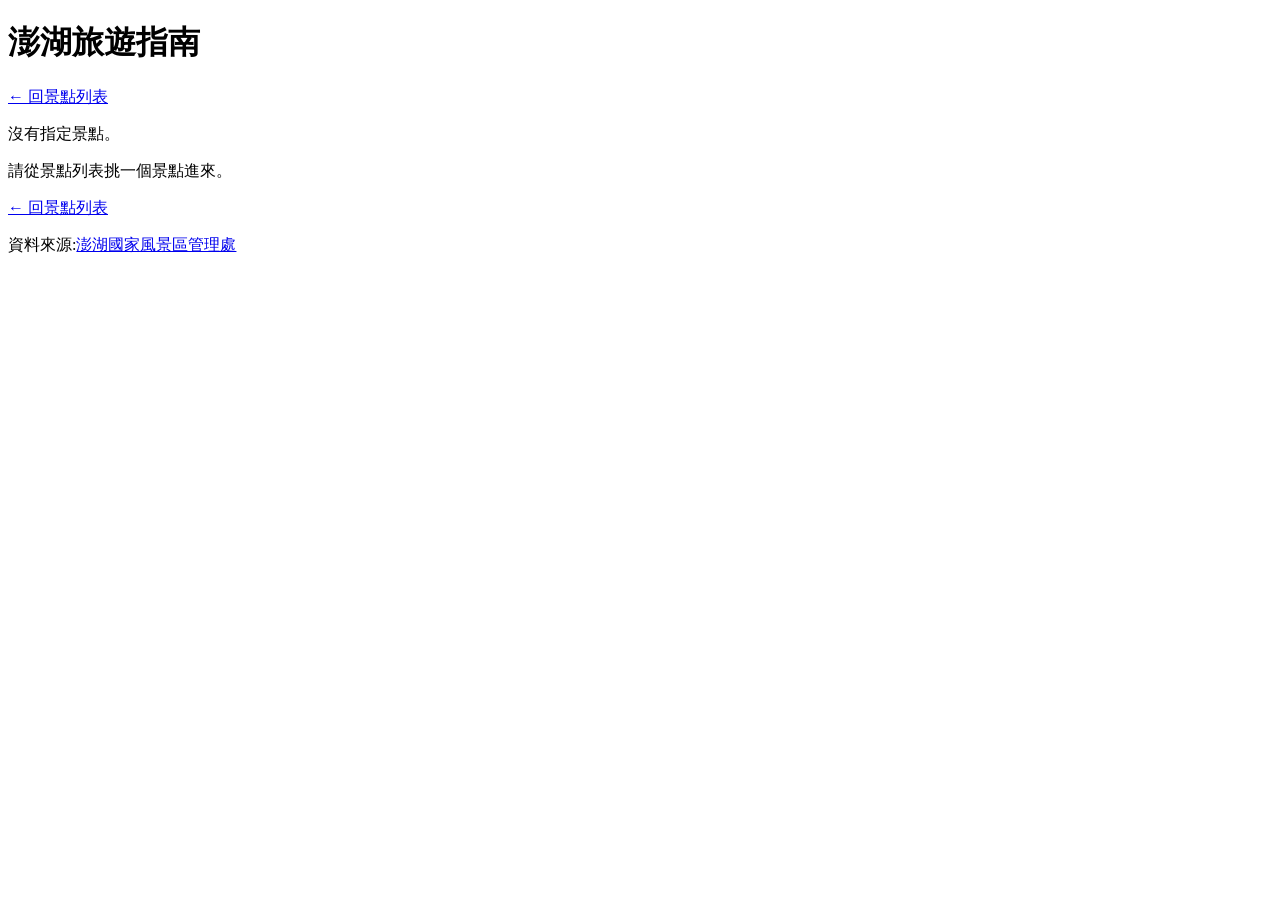
==== place.html @ 27d3d0ed "T2: 專案骨架 — 首頁/詳情頁/JS 模組/文件鏈/空資料占位 - index.html + assets/js/main.js:景點卡片列表,fetch data/places.json,空態友" ====
<!DOCTYPE html>
<html lang="zh-Hant">
<head>
  <meta charset="UTF-8">
  <meta name="viewport" content="width=device-width, initial-scale=1.0">
  <title>景點介紹 | 澎湖旅遊指南</title>
  <!-- T4(Hark)補上視覺實作:assets/css/style.css 目前尚未存在,先 link 占位 -->
  <link rel="stylesheet" href="assets/css/style.css">
</head>
<body>
  <header class="site-header">
    <h1>澎湖旅遊指南</h1>
    <nav><a href="index.html">&larr; 回景點列表</a></nav>
  </header>

  <main>
    <article id="place-detail" class="place-detail" aria-live="polite">
      <!-- 景點詳情由 assets/js/place.js 依 ?id= 動態渲染 -->
      <noscript>本站需要啟用 JavaScript 才能瀏覽景點介紹。</noscript>
    </article>
  </main>

  <footer class="site-footer">
    <p>資料來源:<a href="https://www.penghu-nsa.gov.tw/" target="_blank" rel="noopener">澎湖國家風景區管理處</a></p>
  </footer>

  <script src="assets/js/place.js"></script>
</body>
</html>
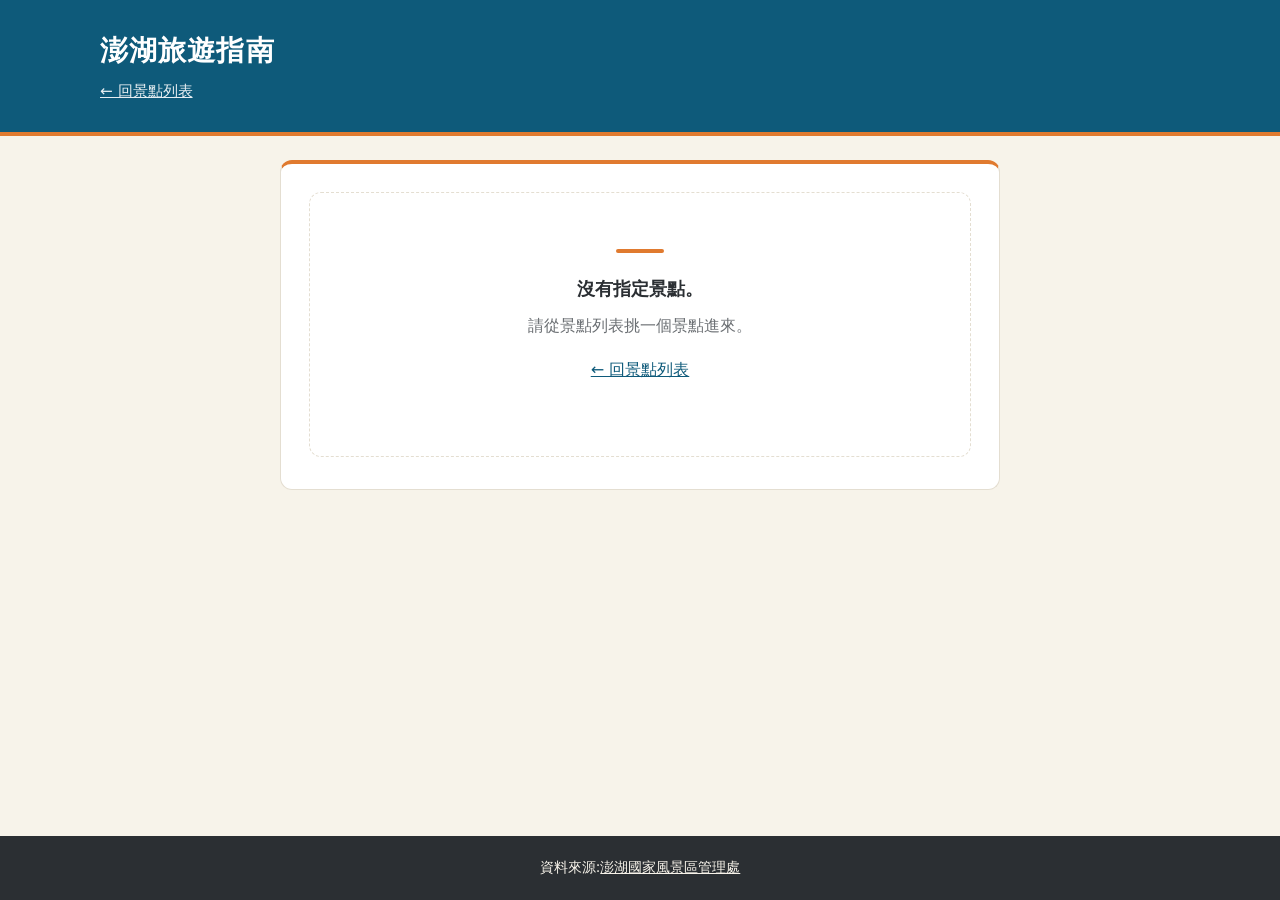
==== commit 1725c1a5: "T3/T4: AGENTS.md、SDD.md、style.css;前端對齊 slug/sources schema 並加地區/類型篩選" ====
--- a/place.html
+++ b/place.html
@@ -4,13 +4,12 @@
   <meta charset="UTF-8">
   <meta name="viewport" content="width=device-width, initial-scale=1.0">
   <title>景點介紹 | 澎湖旅遊指南</title>
-  <!-- T4(Hark)補上視覺實作:assets/css/style.css 目前尚未存在,先 link 占位 -->
   <link rel="stylesheet" href="assets/css/style.css">
 </head>
 <body>
   <header class="site-header">
     <h1>澎湖旅遊指南</h1>
-    <nav><a href="index.html">&larr; 回景點列表</a></nav>
+    <nav class="site-nav"><a href="index.html">&larr; 回景點列表</a></nav>
   </header>
 
   <main>
--- a/assets/css/style.css
+++ b/assets/css/style.css
@@ -0,0 +1,410 @@
+/* =========================================================
+   style.css — 澎湖旅遊指南
+   視覺規範見 AGENTS.md §5。顏色只用下方 CSS 變數,不在別處寫死色碼。
+   ========================================================= */
+
+:root {
+  --color-sand: #F7F3EA;
+  --color-paper: #FFFFFF;
+  --color-basalt: #2B2F33;
+  --color-muted: #6B6F73;
+  --color-sea: #0E5A7A;
+  --color-sea-light: #E3EEF2;
+  --color-gaillardia: #E07A2F;
+  --color-line: #E4DED1;
+
+  --font-base: "PingFang TC", "Noto Sans TC", "Microsoft JhengHei", system-ui, sans-serif;
+  --radius: 12px;
+  --max-width: 1080px;
+  --reading-width: 720px;
+  --shadow: 0 1px 2px rgba(43, 47, 51, 0.06), 0 4px 16px rgba(43, 47, 51, 0.06);
+}
+
+/* ---------- 基礎 ---------- */
+
+*,
+*::before,
+*::after {
+  box-sizing: border-box;
+}
+
+html {
+  -webkit-text-size-adjust: 100%;
+}
+
+body {
+  margin: 0;
+  min-height: 100vh;
+  display: flex;
+  flex-direction: column;
+  background: var(--color-sand);
+  color: var(--color-basalt);
+  font-family: var(--font-base);
+  font-size: 16px;
+  line-height: 1.75;
+}
+
+main {
+  flex: 1;
+  width: 100%;
+  max-width: var(--max-width);
+  margin: 0 auto;
+  padding: 24px 20px 56px;
+}
+
+h1,
+h2,
+h3 {
+  line-height: 1.35;
+  font-weight: 700;
+}
+
+a {
+  color: var(--color-sea);
+}
+
+a:hover {
+  text-decoration-thickness: 2px;
+}
+
+:focus-visible {
+  outline: 3px solid var(--color-gaillardia);
+  outline-offset: 2px;
+}
+
+img {
+  max-width: 100%;
+  display: block;
+}
+
+/* ---------- 頁首 ---------- */
+
+.site-header {
+  background: var(--color-sea);
+  color: var(--color-paper);
+  padding: 32px 20px 28px;
+  border-bottom: 4px solid var(--color-gaillardia);
+}
+
+.site-header > * {
+  max-width: var(--max-width);
+  margin-left: auto;
+  margin-right: auto;
+}
+
+.site-header h1 {
+  margin: 0 auto;
+  font-size: 1.75rem;
+  letter-spacing: 0.04em;
+}
+
+.site-header h1 a {
+  color: inherit;
+  text-decoration: none;
+}
+
+.site-subtitle {
+  margin: 4px auto 0;
+  opacity: 0.85;
+  font-size: 0.95rem;
+}
+
+.site-header nav,
+.site-nav {
+  margin: 8px auto 0;
+  font-size: 0.95rem;
+}
+
+.site-header nav a,
+.site-nav a {
+  color: var(--color-paper);
+  opacity: 0.9;
+}
+
+/* ---------- 篩選列 ---------- */
+
+.filter-bar {
+  display: grid;
+  gap: 12px;
+  margin-bottom: 20px;
+}
+
+.filter-group {
+  display: flex;
+  flex-wrap: wrap;
+  align-items: center;
+  gap: 8px;
+}
+
+.filter-label {
+  min-width: 3em;
+  font-size: 0.9rem;
+  font-weight: 700;
+  color: var(--color-muted);
+}
+
+.filter-chip {
+  appearance: none;
+  border: 1px solid var(--color-line);
+  background: var(--color-paper);
+  color: var(--color-basalt);
+  font: inherit;
+  font-size: 0.9rem;
+  line-height: 1;
+  padding: 8px 14px;
+  border-radius: 999px;
+  cursor: pointer;
+  transition: background-color 0.15s, color 0.15s, border-color 0.15s;
+}
+
+.filter-chip:hover {
+  background: var(--color-sea-light);
+  border-color: var(--color-sea-light);
+}
+
+.filter-chip.is-active {
+  background: var(--color-sea);
+  border-color: var(--color-sea);
+  color: var(--color-paper);
+}
+
+.result-count {
+  margin: 0 0 12px;
+  font-size: 0.9rem;
+  color: var(--color-muted);
+}
+
+/* ---------- 景點卡片列表 ---------- */
+
+.place-list {
+  display: grid;
+  grid-template-columns: 1fr;
+  gap: 16px;
+}
+
+@media (min-width: 640px) {
+  .place-list {
+    grid-template-columns: repeat(2, 1fr);
+  }
+}
+
+@media (min-width: 960px) {
+  .place-list {
+    grid-template-columns: repeat(3, 1fr);
+  }
+}
+
+.place-card {
+  display: flex;
+  flex-direction: column;
+  background: var(--color-paper);
+  border: 1px solid var(--color-line);
+  border-top: 4px solid var(--color-gaillardia);
+  border-radius: var(--radius);
+  overflow: hidden;
+  color: inherit;
+  text-decoration: none;
+  transition: transform 0.15s, box-shadow 0.15s;
+}
+
+.place-card:hover {
+  transform: translateY(-2px);
+  box-shadow: var(--shadow);
+}
+
+.place-card-image {
+  width: 100%;
+  aspect-ratio: 16 / 9;
+  object-fit: cover;
+}
+
+.place-card-body {
+  display: flex;
+  flex-direction: column;
+  gap: 6px;
+  padding: 16px 18px 18px;
+  flex: 1;
+}
+
+.place-card-meta,
+.place-meta {
+  margin: 0;
+  font-size: 0.85rem;
+  color: var(--color-muted);
+}
+
+.place-card-meta strong,
+.place-meta strong {
+  color: var(--color-sea);
+  font-weight: 700;
+}
+
+.place-card-name {
+  margin: 0;
+  font-size: 1.2rem;
+}
+
+.place-card-summary {
+  margin: 0;
+  font-size: 0.95rem;
+  flex: 1;
+}
+
+.place-card-tags,
+.place-tags {
+  display: flex;
+  flex-wrap: wrap;
+  gap: 6px;
+  margin: 4px 0 0;
+  padding: 0;
+  list-style: none;
+}
+
+.tag {
+  font-size: 0.8rem;
+  line-height: 1;
+  padding: 5px 10px;
+  border-radius: 999px;
+  background: var(--color-sea-light);
+  color: var(--color-sea);
+}
+
+/* ---------- 詳情頁 ---------- */
+
+.place-detail {
+  max-width: var(--reading-width);
+  margin: 0 auto;
+  background: var(--color-paper);
+  border: 1px solid var(--color-line);
+  border-top: 4px solid var(--color-gaillardia);
+  border-radius: var(--radius);
+  padding: 28px 28px 32px;
+}
+
+@media (max-width: 480px) {
+  .place-detail {
+    padding: 20px 18px 24px;
+  }
+}
+
+.place-figure {
+  margin: -28px -28px 20px;
+}
+
+.place-image {
+  width: 100%;
+  aspect-ratio: 16 / 9;
+  object-fit: cover;
+}
+
+.place-image-credit {
+  margin: 6px 28px 0;
+  font-size: 0.8rem;
+  color: var(--color-muted);
+}
+
+.place-name {
+  margin: 4px 0 8px;
+  font-size: 1.75rem;
+}
+
+.place-summary {
+  margin: 0 0 20px;
+  font-size: 1.1rem;
+  color: var(--color-sea);
+  font-weight: 700;
+}
+
+.place-description p {
+  margin: 0 0 1em;
+}
+
+.place-address {
+  margin: 16px 0 0;
+  padding-top: 16px;
+  border-top: 1px solid var(--color-line);
+}
+
+.place-tags {
+  margin-top: 12px;
+}
+
+.place-notice {
+  margin: 20px 0 0;
+  padding: 12px 14px;
+  border-left: 4px solid var(--color-gaillardia);
+  background: var(--color-sand);
+  font-size: 0.9rem;
+}
+
+.place-source {
+  margin: 20px 0 0;
+  padding: 0;
+  list-style: none;
+}
+
+.place-source li + li {
+  margin-top: 4px;
+}
+
+.place-updated {
+  margin: 12px 0 0;
+  font-size: 0.85rem;
+  color: var(--color-muted);
+}
+
+/* ---------- 空態 / 狀態訊息 ---------- */
+
+.empty-state {
+  grid-column: 1 / -1;
+  text-align: center;
+  padding: 56px 24px;
+  background: var(--color-paper);
+  border: 1px dashed var(--color-line);
+  border-radius: var(--radius);
+}
+
+.empty-state::before {
+  content: "";
+  display: block;
+  width: 48px;
+  height: 4px;
+  margin: 0 auto 20px;
+  border-radius: 2px;
+  background: var(--color-gaillardia);
+}
+
+.empty-state-title {
+  margin: 0 0 6px;
+  font-size: 1.15rem;
+  font-weight: 700;
+}
+
+.empty-state-hint {
+  margin: 0;
+  color: var(--color-muted);
+}
+
+/* ---------- 頁尾 ---------- */
+
+.site-footer {
+  background: var(--color-basalt);
+  color: var(--color-sand);
+  padding: 20px;
+  font-size: 0.85rem;
+  text-align: center;
+}
+
+.site-footer p {
+  margin: 0;
+}
+
+.site-footer a {
+  color: var(--color-sand);
+}
+
+@media (prefers-reduced-motion: reduce) {
+  * {
+    transition: none !important;
+  }
+}
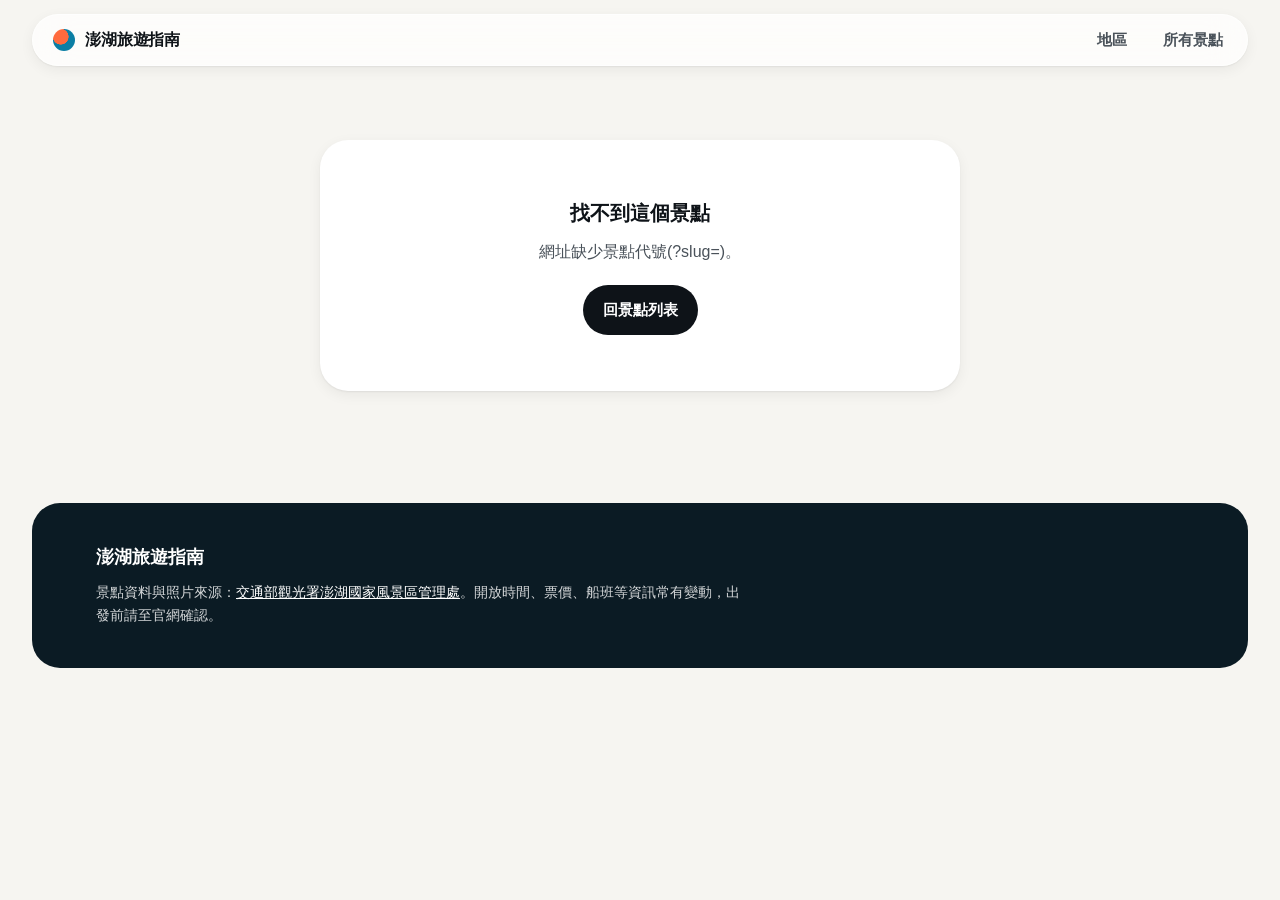
==== commit 33473b47: "feat(T12): 第二階段前端重寫（依 AGENTS.md §5），§5 補 class 清單" ====
--- a/place.html
+++ b/place.html
@@ -4,23 +4,30 @@
   <meta charset="UTF-8">
   <meta name="viewport" content="width=device-width, initial-scale=1.0">
   <title>景點介紹 | 澎湖旅遊指南</title>
+  <meta name="description" content="澎湖景點介紹。資料與照片來源：交通部觀光署澎湖國家風景區管理處。">
   <link rel="stylesheet" href="assets/css/style.css">
 </head>
-<body>
-  <header class="site-header">
-    <h1>澎湖旅遊指南</h1>
-    <nav class="site-nav"><a href="index.html">&larr; 回景點列表</a></nav>
+<body class="page-place">
+  <header class="topbar">
+    <nav class="topbar-inner" aria-label="主要導覽">
+      <a class="brand" href="index.html"><span class="brand-mark" aria-hidden="true"></span>澎湖旅遊指南</a>
+      <div class="topbar-links">
+        <a class="topbar-link" href="index.html#areas">地區</a>
+        <a class="topbar-link" href="index.html#places">所有景點</a>
+      </div>
+    </nav>
   </header>
 
-  <main>
-    <article id="place-detail" class="place-detail" aria-live="polite">
-      <!-- 景點詳情由 assets/js/place.js 依 ?id= 動態渲染 -->
-      <noscript>本站需要啟用 JavaScript 才能瀏覽景點介紹。</noscript>
-    </article>
+  <main id="place-root" aria-live="polite">
+    <!-- 景點詳情由 assets/js/place.js 依 ?slug= 動態渲染（AGENTS.md §5 詳情頁結構） -->
+    <noscript><div class="empty-state"><p class="empty-state-title">本站需要啟用 JavaScript 才能瀏覽景點介紹。</p></div></noscript>
   </main>
 
   <footer class="site-footer">
-    <p>資料來源:<a href="https://www.penghu-nsa.gov.tw/" target="_blank" rel="noopener">澎湖國家風景區管理處</a></p>
+    <div class="footer-inner">
+      <p class="footer-brand">澎湖旅遊指南</p>
+      <p class="footer-text">景點資料與照片來源：<a href="https://www.penghu-nsa.gov.tw/" target="_blank" rel="noopener">交通部觀光署澎湖國家風景區管理處</a>。開放時間、票價、船班等資訊常有變動，出發前請至官網確認。</p>
+    </div>
   </footer>
 
   <script src="assets/js/place.js"></script>
--- a/assets/css/style.css
+++ b/assets/css/style.css
@@ -1,410 +1,478 @@
-/* =========================================================
-   style.css — 澎湖旅遊指南
-   視覺規範見 AGENTS.md §5。顏色只用下方 CSS 變數,不在別處寫死色碼。
-   ========================================================= */
+/* ==========================================================================
+   style.css — 澎湖旅遊指南 唯一樣式檔(第二階段,規範見 AGENTS.md §5)
+   現代、照片優先:Apple 式浮動導覽 / Airbnb 式照片卡片 / 雜誌式滿版封面
+   規則:色彩只用下方 CSS 變數,不寫死色碼;不載外部字型;不用框架與 CDN。
+   ========================================================================== */
 
 :root {
-  --color-sand: #F7F3EA;
-  --color-paper: #FFFFFF;
-  --color-basalt: #2B2F33;
-  --color-muted: #6B6F73;
-  --color-sea: #0E5A7A;
-  --color-sea-light: #E3EEF2;
-  --color-gaillardia: #E07A2F;
-  --color-line: #E4DED1;
-
-  --font-base: "PingFang TC", "Noto Sans TC", "Microsoft JhengHei", system-ui, sans-serif;
-  --radius: 12px;
-  --max-width: 1080px;
-  --reading-width: 720px;
-  --shadow: 0 1px 2px rgba(43, 47, 51, 0.06), 0 4px 16px rgba(43, 47, 51, 0.06);
+  /* 色彩(AGENTS.md §5 色彩表) */
+  --bg: #F6F5F1;
+  --surface: #FFFFFF;
+  --ink: #0E1318;
+  --ink-2: #4A525A;
+  --ink-3: #8A9097;
+  --night: #0B1B24;
+  --accent: #FF6A3D;
+  --sea: #0A7EA4;
+  --sea-soft: #E4F3F8;
+
+  /* 衍生色(透明度,一樣集中在這裡) */
+  --line: rgba(14, 19, 24, 0.08);
+  --glass: rgba(255, 255, 255, 0.72);
+  --glass-line: rgba(255, 255, 255, 0.6);
+  --on-photo: #FFFFFF;
+  --on-photo-2: rgba(255, 255, 255, 0.82);
+  --shade-strong: rgba(11, 27, 36, 0.78);
+  --shade-clear: rgba(11, 27, 36, 0);
+  --shadow-sm: 0 1px 2px rgba(14, 19, 24, 0.06), 0 4px 14px rgba(14, 19, 24, 0.06);
+  --shadow-lg: 0 2px 6px rgba(14, 19, 24, 0.06), 0 18px 40px rgba(14, 19, 24, 0.14);
+  --accent-soft: rgba(255, 106, 61, 0.1);
+
+  /* 字型、形狀、動態 */
+  --font: -apple-system, BlinkMacSystemFont, "SF Pro Text", "SF Pro", "Segoe UI", "PingFang TC", "Noto Sans TC", "Microsoft JhengHei", "微軟正黑體", sans-serif;
+  --r-xl: 28px;
+  --r-lg: 20px;
+  --r-md: 14px;
+  --r-pill: 999px;
+  --max: 1240px;
+  --gutter: clamp(16px, 4vw, 32px);
+  --ease: cubic-bezier(0.2, 0.7, 0.2, 1);
+  --topbar-h: 64px;
 }
 
 /* ---------- 基礎 ---------- */
 
-*,
-*::before,
-*::after {
-  box-sizing: border-box;
-}
-
-html {
-  -webkit-text-size-adjust: 100%;
-}
+*, *::before, *::after { box-sizing: border-box; }
+
+html { scroll-behavior: smooth; scroll-padding-top: calc(var(--topbar-h) + 24px); }
 
 body {
   margin: 0;
-  min-height: 100vh;
+  background: var(--bg);
+  color: var(--ink);
+  font-family: var(--font);
+  font-size: 16px;
+  line-height: 1.7;
+  -webkit-font-smoothing: antialiased;
+  text-rendering: optimizeLegibility;
+}
+
+img { display: block; max-width: 100%; }
+a { color: var(--sea); text-decoration: none; }
+a:hover { text-decoration: underline; }
+button { font: inherit; color: inherit; cursor: pointer; }
+:focus-visible { outline: 3px solid var(--accent); outline-offset: 3px; }
+
+h1, h2, h3 { font-weight: 800; letter-spacing: -0.02em; line-height: 1.15; margin: 0; }
+
+.visually-hidden {
+  position: absolute; width: 1px; height: 1px; padding: 0; margin: -1px;
+  overflow: hidden; clip: rect(0 0 0 0); white-space: nowrap; border: 0;
+}
+
+main { display: block; }
+
+/* ---------- 浮動頂欄(Apple 式膠囊 + 毛玻璃) ---------- */
+
+.topbar {
+  position: fixed;
+  top: 14px; left: 0; right: 0;
+  z-index: 50;
+  padding: 0 var(--gutter);
+  pointer-events: none;
+}
+
+.topbar-inner {
+  pointer-events: auto;
+  max-width: var(--max);
+  margin: 0 auto;
+  height: 52px;
   display: flex;
-  flex-direction: column;
-  background: var(--color-sand);
-  color: var(--color-basalt);
-  font-family: var(--font-base);
-  font-size: 16px;
-  line-height: 1.75;
-}
-
-main {
-  flex: 1;
+  align-items: center;
+  justify-content: space-between;
+  gap: 12px;
+  padding: 0 8px 0 20px;
+  background: var(--glass);
+  -webkit-backdrop-filter: saturate(180%) blur(18px);
+  backdrop-filter: saturate(180%) blur(18px);
+  border: 1px solid var(--glass-line);
+  border-radius: var(--r-pill);
+  box-shadow: var(--shadow-sm);
+}
+
+.brand {
+  display: inline-flex; align-items: center; gap: 10px;
+  color: var(--ink); font-weight: 800; letter-spacing: -0.01em; white-space: nowrap;
+}
+.brand:hover { text-decoration: none; }
+.brand-mark {
+  width: 22px; height: 22px; border-radius: 50%;
+  background: radial-gradient(circle at 35% 35%, var(--accent) 0 38%, var(--sea) 40% 100%);
+}
+
+.topbar-links { display: flex; gap: 4px; }
+.topbar-link {
+  color: var(--ink-2); font-size: 15px; font-weight: 600;
+  padding: 8px 16px; border-radius: var(--r-pill);
+  transition: background 0.25s var(--ease), color 0.25s var(--ease);
+}
+.topbar-link:hover { background: var(--line); color: var(--ink); text-decoration: none; }
+
+/* ---------- 首頁封面(雜誌式滿版) ---------- */
+
+.hero {
+  position: relative;
+  margin: 10px var(--gutter) 0;
+  min-height: min(92vh, 860px);
+  border-radius: var(--r-xl);
+  overflow: hidden;
+  background: var(--night);
+  color: var(--on-photo);
+  display: flex;
+  align-items: flex-end;
+}
+.hero-media, .hero-shade { position: absolute; inset: 0; }
+.hero-img { width: 100%; height: 100%; object-fit: cover; animation: hero-zoom 18s var(--ease) both; }
+@keyframes hero-zoom { from { transform: scale(1.08); } to { transform: scale(1); } }
+.hero-shade {
+  background:
+    linear-gradient(to top, var(--shade-strong) 0%, var(--shade-clear) 62%),
+    linear-gradient(to right, var(--shade-strong) 0%, var(--shade-clear) 55%);
+}
+.hero-body {
+  position: relative;
   width: 100%;
-  max-width: var(--max-width);
+  max-width: var(--max);
   margin: 0 auto;
-  padding: 24px 20px 56px;
-}
-
-h1,
-h2,
-h3 {
-  line-height: 1.35;
-  font-weight: 700;
-}
-
-a {
-  color: var(--color-sea);
-}
-
-a:hover {
-  text-decoration-thickness: 2px;
-}
-
-:focus-visible {
-  outline: 3px solid var(--color-gaillardia);
-  outline-offset: 2px;
-}
-
-img {
-  max-width: 100%;
-  display: block;
-}
-
-/* ---------- 頁首 ---------- */
-
-.site-header {
-  background: var(--color-sea);
-  color: var(--color-paper);
-  padding: 32px 20px 28px;
-  border-bottom: 4px solid var(--color-gaillardia);
-}
-
-.site-header > * {
-  max-width: var(--max-width);
-  margin-left: auto;
-  margin-right: auto;
-}
-
-.site-header h1 {
-  margin: 0 auto;
-  font-size: 1.75rem;
-  letter-spacing: 0.04em;
-}
-
-.site-header h1 a {
-  color: inherit;
-  text-decoration: none;
-}
-
-.site-subtitle {
-  margin: 4px auto 0;
-  opacity: 0.85;
-  font-size: 0.95rem;
-}
-
-.site-header nav,
-.site-nav {
-  margin: 8px auto 0;
-  font-size: 0.95rem;
-}
-
-.site-header nav a,
-.site-nav a {
-  color: var(--color-paper);
-  opacity: 0.9;
-}
-
-/* ---------- 篩選列 ---------- */
-
-.filter-bar {
-  display: grid;
-  gap: 12px;
-  margin-bottom: 20px;
-}
-
-.filter-group {
-  display: flex;
-  flex-wrap: wrap;
-  align-items: center;
-  gap: 8px;
-}
-
-.filter-label {
-  min-width: 3em;
-  font-size: 0.9rem;
-  font-weight: 700;
-  color: var(--color-muted);
-}
-
-.filter-chip {
-  appearance: none;
-  border: 1px solid var(--color-line);
-  background: var(--color-paper);
-  color: var(--color-basalt);
-  font: inherit;
-  font-size: 0.9rem;
-  line-height: 1;
-  padding: 8px 14px;
-  border-radius: 999px;
-  cursor: pointer;
-  transition: background-color 0.15s, color 0.15s, border-color 0.15s;
-}
-
-.filter-chip:hover {
-  background: var(--color-sea-light);
-  border-color: var(--color-sea-light);
-}
-
-.filter-chip.is-active {
-  background: var(--color-sea);
-  border-color: var(--color-sea);
-  color: var(--color-paper);
-}
-
-.result-count {
-  margin: 0 0 12px;
-  font-size: 0.9rem;
-  color: var(--color-muted);
-}
-
-/* ---------- 景點卡片列表 ---------- */
-
-.place-list {
-  display: grid;
-  grid-template-columns: 1fr;
-  gap: 16px;
-}
-
-@media (min-width: 640px) {
-  .place-list {
-    grid-template-columns: repeat(2, 1fr);
-  }
-}
-
-@media (min-width: 960px) {
-  .place-list {
-    grid-template-columns: repeat(3, 1fr);
-  }
-}
-
-.place-card {
-  display: flex;
-  flex-direction: column;
-  background: var(--color-paper);
-  border: 1px solid var(--color-line);
-  border-top: 4px solid var(--color-gaillardia);
-  border-radius: var(--radius);
+  padding: 140px clamp(24px, 5vw, 64px) clamp(56px, 7vw, 88px);
+}
+.hero-kicker {
+  margin: 0 0 14px; font-size: 13px; font-weight: 700; letter-spacing: 0.22em; color: var(--accent);
+}
+.hero-title {
+  font-size: clamp(2.8rem, 7.2vw, 6rem);
+  letter-spacing: -0.03em;
+  line-height: 1.02;
+  max-width: 11em;
+}
+.hero-lead {
+  margin: 18px 0 0; max-width: 34em;
+  font-size: clamp(1rem, 1.6vw, 1.2rem); color: var(--on-photo-2);
+}
+
+.search {
+  margin-top: 30px;
+  display: flex; gap: 6px;
+  max-width: 560px;
+  padding: 6px;
+  background: var(--surface);
+  border-radius: var(--r-pill);
+  box-shadow: var(--shadow-lg);
+}
+.search-input {
+  flex: 1; min-width: 0;
+  border: 0; outline: 0; background: transparent;
+  padding: 0 18px; font: inherit; font-size: 16px; color: var(--ink);
+}
+.search-input::placeholder { color: var(--ink-3); }
+.search-btn {
+  border: 0; border-radius: var(--r-pill);
+  background: var(--ink); color: var(--surface);
+  font-weight: 700; padding: 12px 24px;
+  transition: background 0.25s var(--ease);
+}
+.search-btn:hover { background: var(--accent); }
+
+.hero-stats { display: flex; flex-wrap: wrap; gap: 10px 36px; margin: 32px 0 0; }
+.stat { margin: 0; }
+.stat-value { margin: 0; font-size: clamp(1.6rem, 3vw, 2.2rem); font-weight: 800; letter-spacing: -0.02em; line-height: 1.1; }
+.stat-label { font-size: 13px; color: var(--on-photo-2); order: 2; }
+.stat { display: flex; flex-direction: column-reverse; }
+
+.hero-credit {
+  position: absolute; right: 20px; bottom: 14px; margin: 0;
+  font-size: 12px; color: var(--on-photo-2);
+}
+.hero-credit a { color: var(--on-photo); }
+
+/* ---------- 區塊共用 ---------- */
+
+.section { max-width: var(--max); margin: 0 auto; padding: clamp(56px, 8vw, 96px) var(--gutter) 0; }
+.section-head { margin-bottom: 28px; }
+.eyebrow { margin: 0 0 8px; font-size: 13px; font-weight: 700; letter-spacing: 0.16em; color: var(--accent); }
+.section-title { font-size: clamp(1.8rem, 3.6vw, 2.8rem); letter-spacing: -0.03em; }
+
+/* ---------- 依地區探索:圖磚 ---------- */
+
+.area-grid { display: grid; grid-template-columns: repeat(6, 1fr); gap: 14px; }
+
+.area-tile {
+  position: relative;
+  aspect-ratio: 3 / 4;
+  border: 0; padding: 0;
+  border-radius: var(--r-lg);
   overflow: hidden;
-  color: inherit;
-  text-decoration: none;
-  transition: transform 0.15s, box-shadow 0.15s;
-}
-
-.place-card:hover {
-  transform: translateY(-2px);
-  box-shadow: var(--shadow);
-}
-
-.place-card-image {
-  width: 100%;
-  aspect-ratio: 16 / 9;
-  object-fit: cover;
-}
-
-.place-card-body {
-  display: flex;
-  flex-direction: column;
-  gap: 6px;
-  padding: 16px 18px 18px;
-  flex: 1;
-}
-
-.place-card-meta,
-.place-meta {
-  margin: 0;
-  font-size: 0.85rem;
-  color: var(--color-muted);
-}
-
-.place-card-meta strong,
-.place-meta strong {
-  color: var(--color-sea);
-  font-weight: 700;
-}
-
-.place-card-name {
-  margin: 0;
-  font-size: 1.2rem;
-}
-
-.place-card-summary {
-  margin: 0;
-  font-size: 0.95rem;
-  flex: 1;
-}
-
-.place-card-tags,
-.place-tags {
-  display: flex;
-  flex-wrap: wrap;
-  gap: 6px;
-  margin: 4px 0 0;
-  padding: 0;
-  list-style: none;
-}
-
-.tag {
-  font-size: 0.8rem;
-  line-height: 1;
-  padding: 5px 10px;
-  border-radius: 999px;
-  background: var(--color-sea-light);
-  color: var(--color-sea);
-}
-
-/* ---------- 詳情頁 ---------- */
-
-.place-detail {
-  max-width: var(--reading-width);
-  margin: 0 auto;
-  background: var(--color-paper);
-  border: 1px solid var(--color-line);
-  border-top: 4px solid var(--color-gaillardia);
-  border-radius: var(--radius);
-  padding: 28px 28px 32px;
-}
-
-@media (max-width: 480px) {
-  .place-detail {
-    padding: 20px 18px 24px;
-  }
-}
-
-.place-figure {
-  margin: -28px -28px 20px;
-}
-
-.place-image {
-  width: 100%;
-  aspect-ratio: 16 / 9;
-  object-fit: cover;
-}
-
-.place-image-credit {
-  margin: 6px 28px 0;
-  font-size: 0.8rem;
-  color: var(--color-muted);
-}
-
-.place-name {
-  margin: 4px 0 8px;
-  font-size: 1.75rem;
-}
-
-.place-summary {
-  margin: 0 0 20px;
-  font-size: 1.1rem;
-  color: var(--color-sea);
-  font-weight: 700;
-}
-
-.place-description p {
-  margin: 0 0 1em;
-}
-
-.place-address {
-  margin: 16px 0 0;
-  padding-top: 16px;
-  border-top: 1px solid var(--color-line);
-}
-
-.place-tags {
-  margin-top: 12px;
-}
-
-.place-notice {
-  margin: 20px 0 0;
-  padding: 12px 14px;
-  border-left: 4px solid var(--color-gaillardia);
-  background: var(--color-sand);
-  font-size: 0.9rem;
-}
-
-.place-source {
-  margin: 20px 0 0;
-  padding: 0;
-  list-style: none;
-}
-
-.place-source li + li {
-  margin-top: 4px;
-}
-
-.place-updated {
-  margin: 12px 0 0;
-  font-size: 0.85rem;
-  color: var(--color-muted);
-}
-
-/* ---------- 空態 / 狀態訊息 ---------- */
+  background: var(--night);
+  color: var(--on-photo);
+  text-align: left;
+  isolation: isolate;
+  box-shadow: var(--shadow-sm);
+  transition: transform 0.35s var(--ease), box-shadow 0.35s var(--ease);
+}
+.area-tile:hover { transform: translateY(-4px); box-shadow: var(--shadow-lg); }
+.area-tile.is-active { box-shadow: 0 0 0 3px var(--accent), var(--shadow-lg); }
+.area-tile-img { position: absolute; inset: 0; width: 100%; height: 100%; object-fit: cover; z-index: -2; transition: transform 0.6s var(--ease); }
+.area-tile:hover .area-tile-img { transform: scale(1.06); }
+.area-tile-shade { position: absolute; inset: 0; z-index: -1; background: linear-gradient(to top, var(--shade-strong) 0%, var(--shade-clear) 65%); }
+.area-tile-body { position: absolute; left: 16px; right: 16px; bottom: 16px; display: flex; flex-direction: column; gap: 4px; }
+.area-tile-name { font-size: 1.35rem; font-weight: 800; letter-spacing: -0.02em; line-height: 1.2; }
+.area-tile-note { font-size: 13px; line-height: 1.45; color: var(--on-photo-2); }
+.area-tile-count { font-size: 12px; font-weight: 700; color: var(--accent); }
+
+/* ---------- 所有景點:吸頂 chip 列 ---------- */
+
+.chip-bar {
+  position: sticky;
+  top: calc(var(--topbar-h) + 22px);
+  z-index: 20;
+  display: flex; flex-wrap: wrap; align-items: center; gap: 10px;
+  padding: 10px;
+  margin: 0 -10px 8px;
+  background: var(--glass);
+  -webkit-backdrop-filter: saturate(180%) blur(18px);
+  backdrop-filter: saturate(180%) blur(18px);
+  border-radius: var(--r-lg);
+}
+.chip-bar[hidden] { display: none; }
+.chip-row { display: flex; gap: 8px; overflow-x: auto; scrollbar-width: none; flex: 1 1 auto; min-width: 0; }
+.chip-row::-webkit-scrollbar { display: none; }
+.chip-extras { display: flex; gap: 8px; align-items: center; flex-wrap: wrap; }
+
+.chip {
+  flex: 0 0 auto;
+  border: 1px solid var(--line);
+  background: var(--surface);
+  color: var(--ink-2);
+  font-size: 14px; font-weight: 600;
+  padding: 8px 16px;
+  border-radius: var(--r-pill);
+  white-space: nowrap;
+  transition: background 0.2s var(--ease), color 0.2s var(--ease), border-color 0.2s var(--ease);
+}
+.chip:hover { border-color: var(--ink-3); color: var(--ink); }
+.chip.is-active { background: var(--ink); border-color: var(--ink); color: var(--surface); }
+.chip-area { border-color: var(--accent); color: var(--accent); background: var(--accent-soft); display: inline-flex; gap: 6px; align-items: center; }
+.chip-area:hover { color: var(--accent); border-color: var(--accent); }
+.chip-x { font-size: 16px; line-height: 1; }
+.chip-clear {
+  border: 0; background: transparent; color: var(--sea);
+  font-size: 14px; font-weight: 600; padding: 8px 6px; border-radius: var(--r-pill);
+}
+.chip-clear:hover { text-decoration: underline; }
+
+.result-count { margin: 4px 0 18px; font-size: 14px; color: var(--ink-3); }
+
+/* ---------- 景點卡片(Airbnb 式) ---------- */
+
+.card-grid { display: grid; grid-template-columns: repeat(3, 1fr); gap: 36px 24px; }
+
+.card { display: flex; flex-direction: column; color: var(--ink); }
+.card:hover { text-decoration: none; }
+.card-media {
+  position: relative;
+  aspect-ratio: 4 / 3;
+  border-radius: var(--r-lg);
+  overflow: hidden;
+  background: var(--sea-soft);
+  box-shadow: var(--shadow-sm);
+  transition: transform 0.35s var(--ease), box-shadow 0.35s var(--ease);
+}
+.card-img { width: 100%; height: 100%; object-fit: cover; transition: transform 0.6s var(--ease); }
+.card-img-empty { background: linear-gradient(135deg, var(--sea-soft), var(--bg)); }
+.card:hover .card-media { transform: translateY(-4px); box-shadow: var(--shadow-lg); }
+.card:hover .card-img { transform: scale(1.05); }
+.card-badge {
+  position: absolute; top: 12px; left: 12px;
+  background: var(--surface); color: var(--ink);
+  font-size: 13px; font-weight: 700;
+  padding: 5px 12px; border-radius: var(--r-pill);
+  box-shadow: var(--shadow-sm);
+}
+.card-body { padding: 14px 4px 0; }
+.card-area { margin: 0 0 2px; font-size: 13px; font-weight: 700; color: var(--accent); }
+.card-title { font-size: 1.2rem; letter-spacing: -0.02em; line-height: 1.3; }
+.card-summary {
+  margin: 6px 0 0; color: var(--ink-2); font-size: 15px; line-height: 1.6;
+  display: -webkit-box; -webkit-line-clamp: 2; -webkit-box-orient: vertical; overflow: hidden;
+}
+
+.tag-list { list-style: none; display: flex; flex-wrap: wrap; gap: 6px; padding: 0; margin: 12px 0 0; }
+.tag { background: var(--sea-soft); color: var(--sea); font-size: 12px; font-weight: 600; padding: 3px 10px; border-radius: var(--r-pill); }
+
+/* ---------- 空態 ---------- */
 
 .empty-state {
   grid-column: 1 / -1;
   text-align: center;
   padding: 56px 24px;
-  background: var(--color-paper);
-  border: 1px dashed var(--color-line);
-  border-radius: var(--radius);
-}
-
-.empty-state::before {
-  content: "";
-  display: block;
-  width: 48px;
-  height: 4px;
-  margin: 0 auto 20px;
-  border-radius: 2px;
-  background: var(--color-gaillardia);
-}
-
-.empty-state-title {
-  margin: 0 0 6px;
-  font-size: 1.15rem;
-  font-weight: 700;
-}
-
-.empty-state-hint {
-  margin: 0;
-  color: var(--color-muted);
-}
+  background: var(--surface);
+  border-radius: var(--r-xl);
+  box-shadow: var(--shadow-sm);
+}
+.empty-state-page { max-width: 640px; margin: 140px auto 0; }
+.empty-state-title { margin: 0; font-size: 1.25rem; font-weight: 800; }
+.empty-state-hint { margin: 8px 0 0; color: var(--ink-2); }
+.empty-state .btn { margin-top: 20px; }
+
+/* ---------- 按鈕 ---------- */
+
+.btn {
+  display: inline-flex; align-items: center; justify-content: center;
+  padding: 12px 20px; border-radius: var(--r-pill);
+  font-size: 15px; font-weight: 700;
+  transition: background 0.25s var(--ease), color 0.25s var(--ease), border-color 0.25s var(--ease);
+}
+.btn:hover { text-decoration: none; }
+.btn-dark { background: var(--ink); color: var(--surface); }
+.btn-dark:hover { background: var(--accent); }
+.btn-ghost { background: transparent; color: var(--ink); border: 1px solid var(--line); }
+.btn-ghost:hover { border-color: var(--ink); }
+
+/* ---------- 詳情頁:滿版封面 ---------- */
+
+.cover {
+  position: relative;
+  margin: 10px var(--gutter) 0;
+  height: min(78vh, 720px);
+  min-height: 420px;
+  border-radius: var(--r-xl);
+  overflow: hidden;
+  background: var(--night);
+  color: var(--on-photo);
+}
+.cover-img { position: absolute; inset: 0; width: 100%; height: 100%; object-fit: cover; }
+.cover-img-empty { background: linear-gradient(135deg, var(--night), var(--sea)); }
+.cover-shade { position: absolute; inset: 0; background: linear-gradient(to top, var(--shade-strong) 0%, var(--shade-clear) 60%); }
+.cover-body {
+  position: absolute; left: 0; right: 0; bottom: 0;
+  max-width: var(--max); margin: 0 auto;
+  padding: 0 clamp(24px, 5vw, 64px) clamp(40px, 6vw, 72px);
+}
+.breadcrumb { display: flex; flex-wrap: wrap; gap: 8px; font-size: 14px; color: var(--on-photo-2); margin-bottom: 16px; }
+.breadcrumb a { color: var(--on-photo); font-weight: 600; }
+.cover-badge {
+  display: inline-block; margin-bottom: 12px;
+  background: var(--surface); color: var(--ink);
+  font-size: 13px; font-weight: 700; padding: 5px 12px; border-radius: var(--r-pill);
+}
+.cover-title { font-size: clamp(2.4rem, 6vw, 4.6rem); letter-spacing: -0.03em; line-height: 1.05; }
+.cover-credit { position: absolute; right: 20px; bottom: 14px; margin: 0; font-size: 12px; color: var(--on-photo-2); max-width: 60%; text-align: right; }
+.cover-credit a { color: var(--on-photo); }
+
+/* ---------- 詳情頁:兩欄 ---------- */
+
+.detail {
+  max-width: var(--max);
+  margin: 0 auto;
+  padding: clamp(40px, 6vw, 72px) var(--gutter) 0;
+  display: grid;
+  grid-template-columns: minmax(0, 1fr) 360px;
+  gap: clamp(32px, 5vw, 72px);
+  align-items: start;
+}
+.article { max-width: 720px; }
+.lede { margin: 0 0 24px; font-size: clamp(1.25rem, 2.2vw, 1.6rem); font-weight: 800; letter-spacing: -0.02em; line-height: 1.5; }
+.prose { margin: 0 0 18px; color: var(--ink-2); font-size: 17px; line-height: 1.85; }
+.notice {
+  display: flex; flex-direction: column; gap: 4px;
+  margin-top: 28px; padding: 16px 20px;
+  background: var(--accent-soft);
+  border-left: 4px solid var(--accent);
+  border-radius: var(--r-md);
+}
+.notice-title { color: var(--accent); font-size: 15px; }
+.notice-text { color: var(--ink-2); font-size: 15px; }
+
+.info-card {
+  position: sticky;
+  top: calc(var(--topbar-h) + 30px);
+  background: var(--surface);
+  border-radius: var(--r-xl);
+  padding: 24px;
+  box-shadow: var(--shadow-lg);
+}
+.info-list { margin: 0; }
+.info-row { display: grid; grid-template-columns: 52px 1fr; gap: 12px; padding: 12px 0; border-bottom: 1px solid var(--line); }
+.info-row:first-child { padding-top: 0; }
+.info-label { color: var(--ink-3); font-size: 14px; }
+.info-value { margin: 0; font-weight: 600; font-size: 15px; }
+.info-actions { display: flex; flex-direction: column; gap: 10px; margin-top: 20px; }
+.info-updated { margin: 16px 0 0; font-size: 13px; color: var(--ink-3); }
+
+/* ---------- 詳情頁:相簿與推薦 ---------- */
+
+.gallery, .related { max-width: var(--max); margin: 0 auto; padding: clamp(48px, 6vw, 80px) var(--gutter) 0; }
+.block-title { font-size: clamp(1.4rem, 2.6vw, 2rem); letter-spacing: -0.03em; margin-bottom: 20px; }
+.block-count { font-size: 15px; font-weight: 600; color: var(--ink-3); letter-spacing: 0; }
+.thumb-row { display: flex; gap: 12px; overflow-x: auto; padding: 4px 4px 12px; scrollbar-width: thin; }
+.thumb {
+  flex: 0 0 auto; width: 168px; aspect-ratio: 4 / 3;
+  padding: 0; border: 0; border-radius: var(--r-md); overflow: hidden;
+  background: var(--sea-soft); opacity: 0.7;
+  transition: opacity 0.25s var(--ease), box-shadow 0.25s var(--ease);
+}
+.thumb:hover { opacity: 1; }
+.thumb.is-active { opacity: 1; box-shadow: 0 0 0 3px var(--accent); }
+.thumb-img { width: 100%; height: 100%; object-fit: cover; }
 
 /* ---------- 頁尾 ---------- */
 
-.site-footer {
-  background: var(--color-basalt);
-  color: var(--color-sand);
-  padding: 20px;
-  font-size: 0.85rem;
-  text-align: center;
-}
-
-.site-footer p {
-  margin: 0;
-}
-
-.site-footer a {
-  color: var(--color-sand);
-}
+.site-footer { margin: clamp(64px, 9vw, 112px) var(--gutter) var(--gutter); background: var(--night); color: var(--on-photo-2); border-radius: var(--r-xl); }
+.footer-inner { max-width: var(--max); margin: 0 auto; padding: 40px clamp(24px, 5vw, 64px); }
+.footer-brand { margin: 0 0 8px; color: var(--on-photo); font-weight: 800; font-size: 1.1rem; }
+.footer-text { margin: 0; font-size: 14px; max-width: 46em; }
+.footer-text a { color: var(--on-photo); text-decoration: underline; }
+
+/* ---------- 響應式(AGENTS.md §5 斷點) ---------- */
+
+@media (max-width: 1100px) {
+  .area-grid { grid-template-columns: repeat(3, 1fr); }
+  .area-tile { aspect-ratio: 16 / 10; }
+}
+
+@media (max-width: 960px) {
+  .card-grid { grid-template-columns: repeat(2, 1fr); }
+  .detail { grid-template-columns: 1fr; }
+  .info-card { position: static; }
+}
+
+@media (max-width: 640px) {
+  :root { --topbar-h: 56px; }
+  .topbar { top: 10px; }
+  .topbar-inner { height: 48px; padding-left: 16px; }
+  .topbar-link { padding: 8px 10px; font-size: 14px; }
+  .hero, .cover, .site-footer { border-radius: 22px; }
+  .hero { min-height: 88vh; }
+  .hero-body { padding-top: 110px; padding-bottom: 84px; }
+  .card-grid { grid-template-columns: 1fr; }
+  .area-grid { grid-template-columns: repeat(2, 1fr); gap: 10px; }
+  .area-tile { aspect-ratio: 1 / 1; }
+  .area-tile-note { display: none; }
+  .search-btn { padding: 12px 18px; }
+  .hero-credit, .cover-credit { left: 20px; right: 20px; max-width: none; text-align: left; }
+  .cover { min-height: 360px; height: 62vh; }
+  .chip-bar { flex-wrap: nowrap; flex-direction: column; align-items: stretch; }
+  .chip-row { width: 100%; }
+}
+
+/* ---------- 尊重減少動態偏好:關掉所有動畫 ---------- */
 
 @media (prefers-reduced-motion: reduce) {
-  * {
+  html { scroll-behavior: auto; }
+  *, *::before, *::after {
+    animation: none !important;
     transition: none !important;
   }
-}
+  .card:hover .card-media, .area-tile:hover { transform: none; }
+  .card:hover .card-img, .area-tile:hover .area-tile-img { transform: none; }
+}
